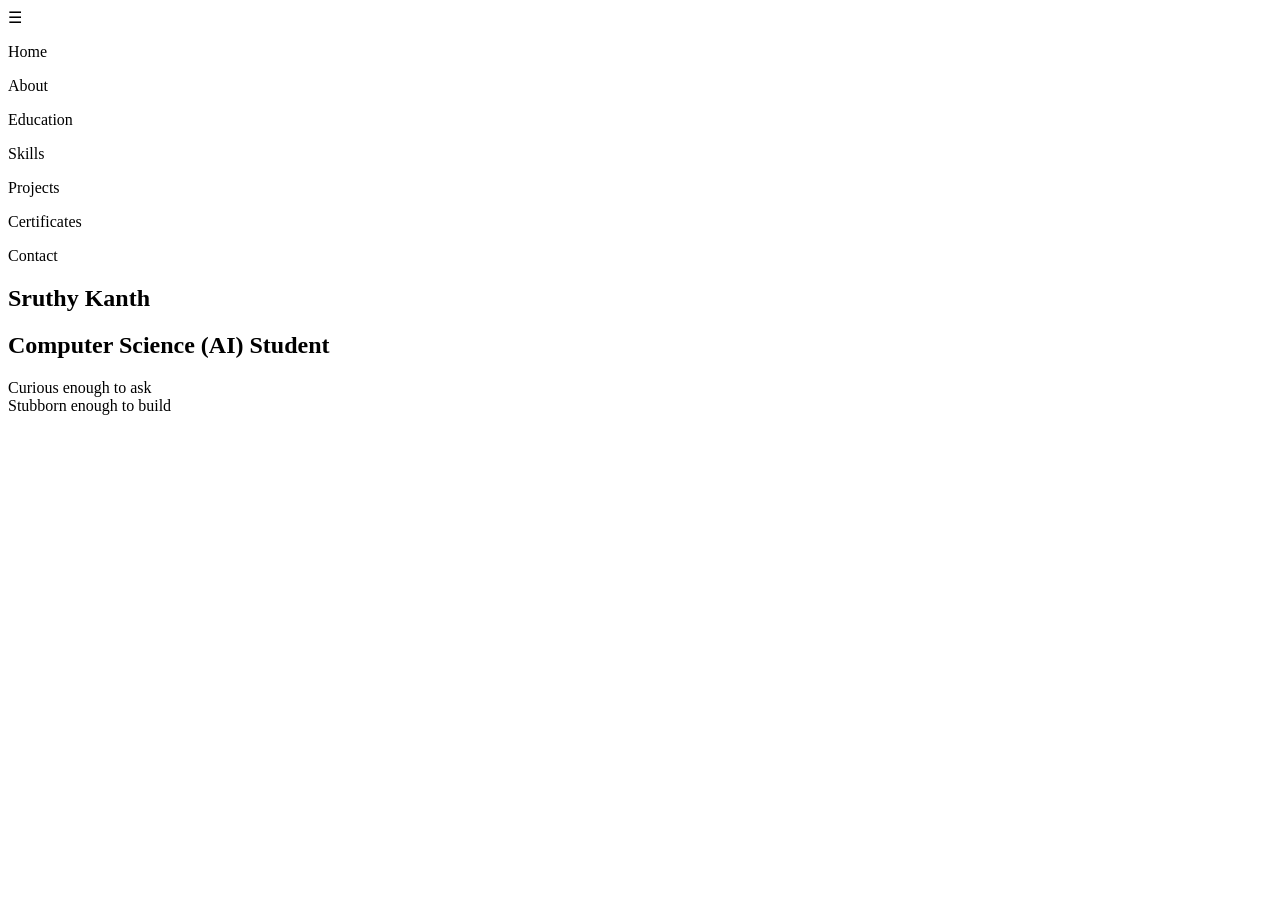
==== index.html @ 487d2e38 "First Commit" ====
<!DOCTYPE html>
<html>
    <head>

    </head>

    <body>
        <header>
            <div>
                 ☰
            </div>

            <div>
                <p>Home</p>
                <p>About</p>
                <p>Education</p>
                <p>Skills</p>
                <p>Projects</p>
                <p>Certificates</p>
                <p>Contact</p>
            </div>
        </header>
        
        <section>
            <h1>Sruthy Kanth</h1>

            <h2>Computer Science (AI) Student</h2>

            <p>Curious enough to ask <br> Stubborn enough to build</p>
        </section>

        

    </body>
    
</html>
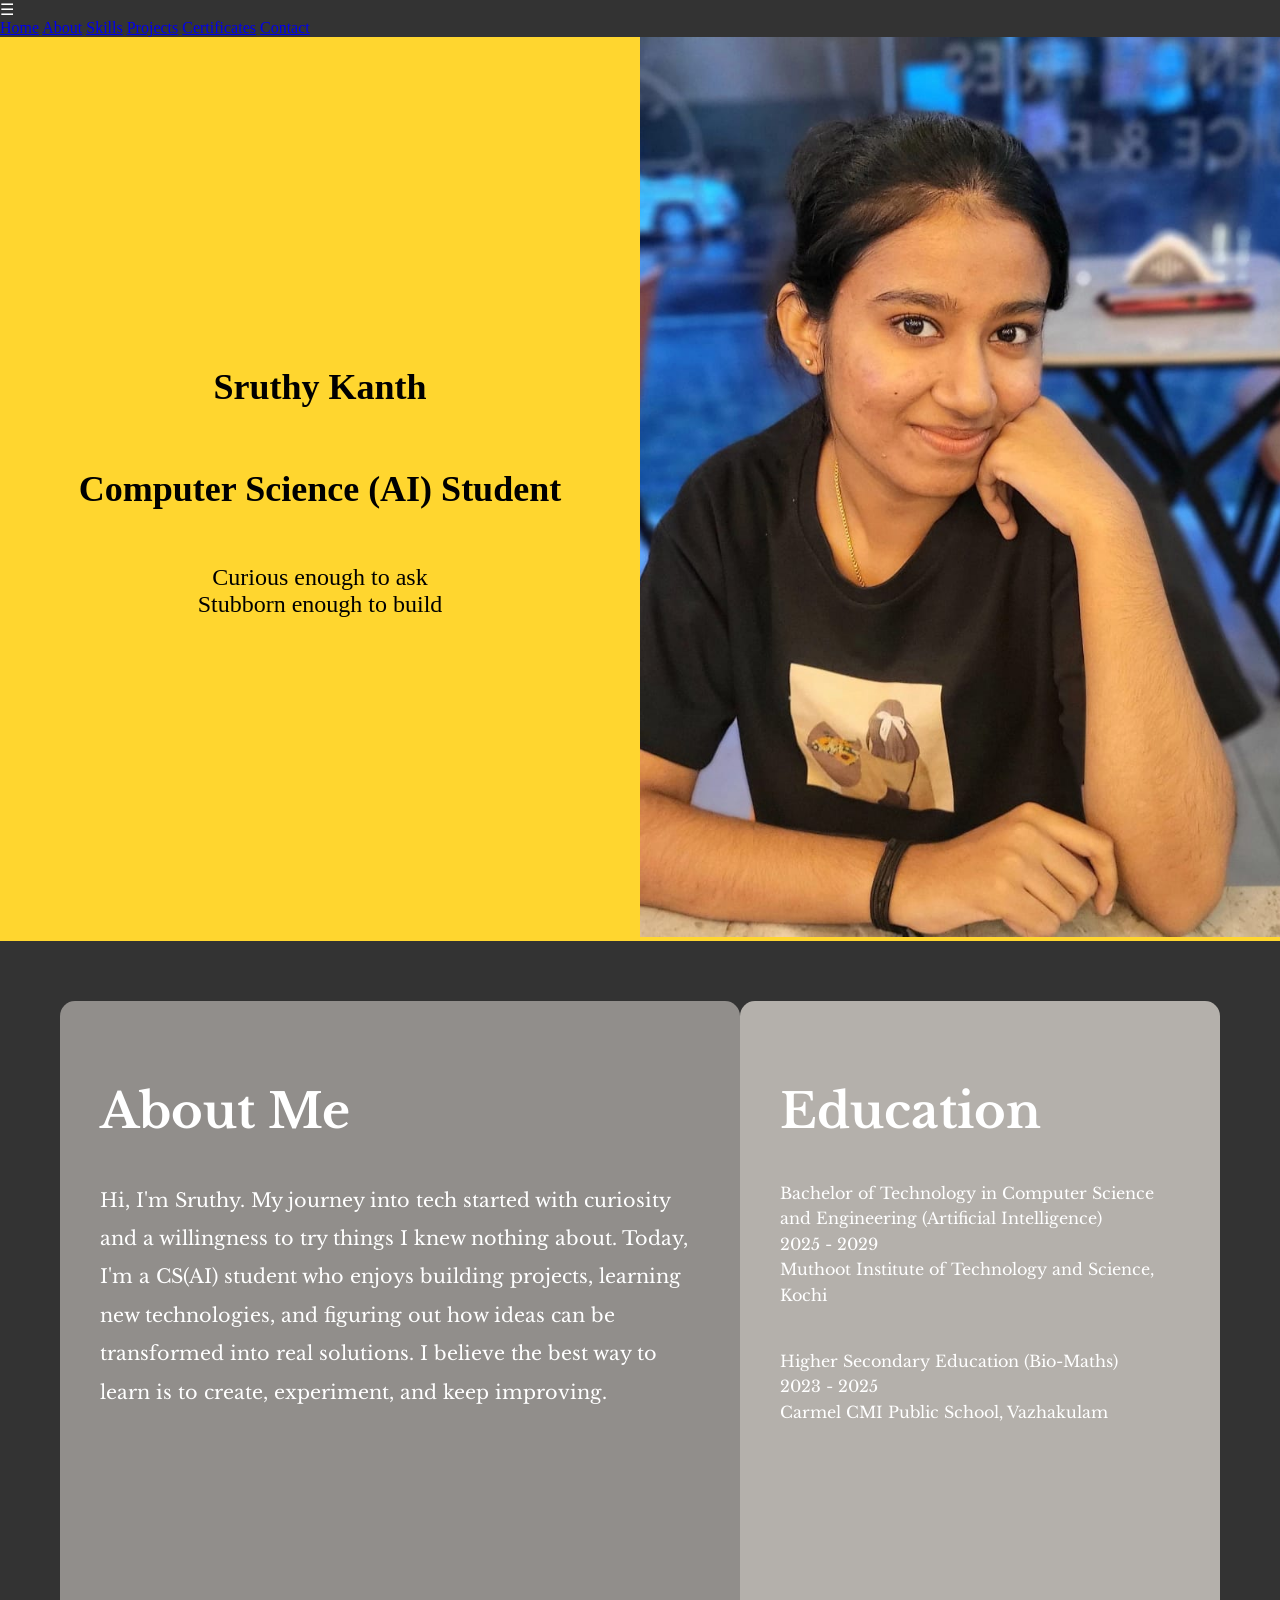
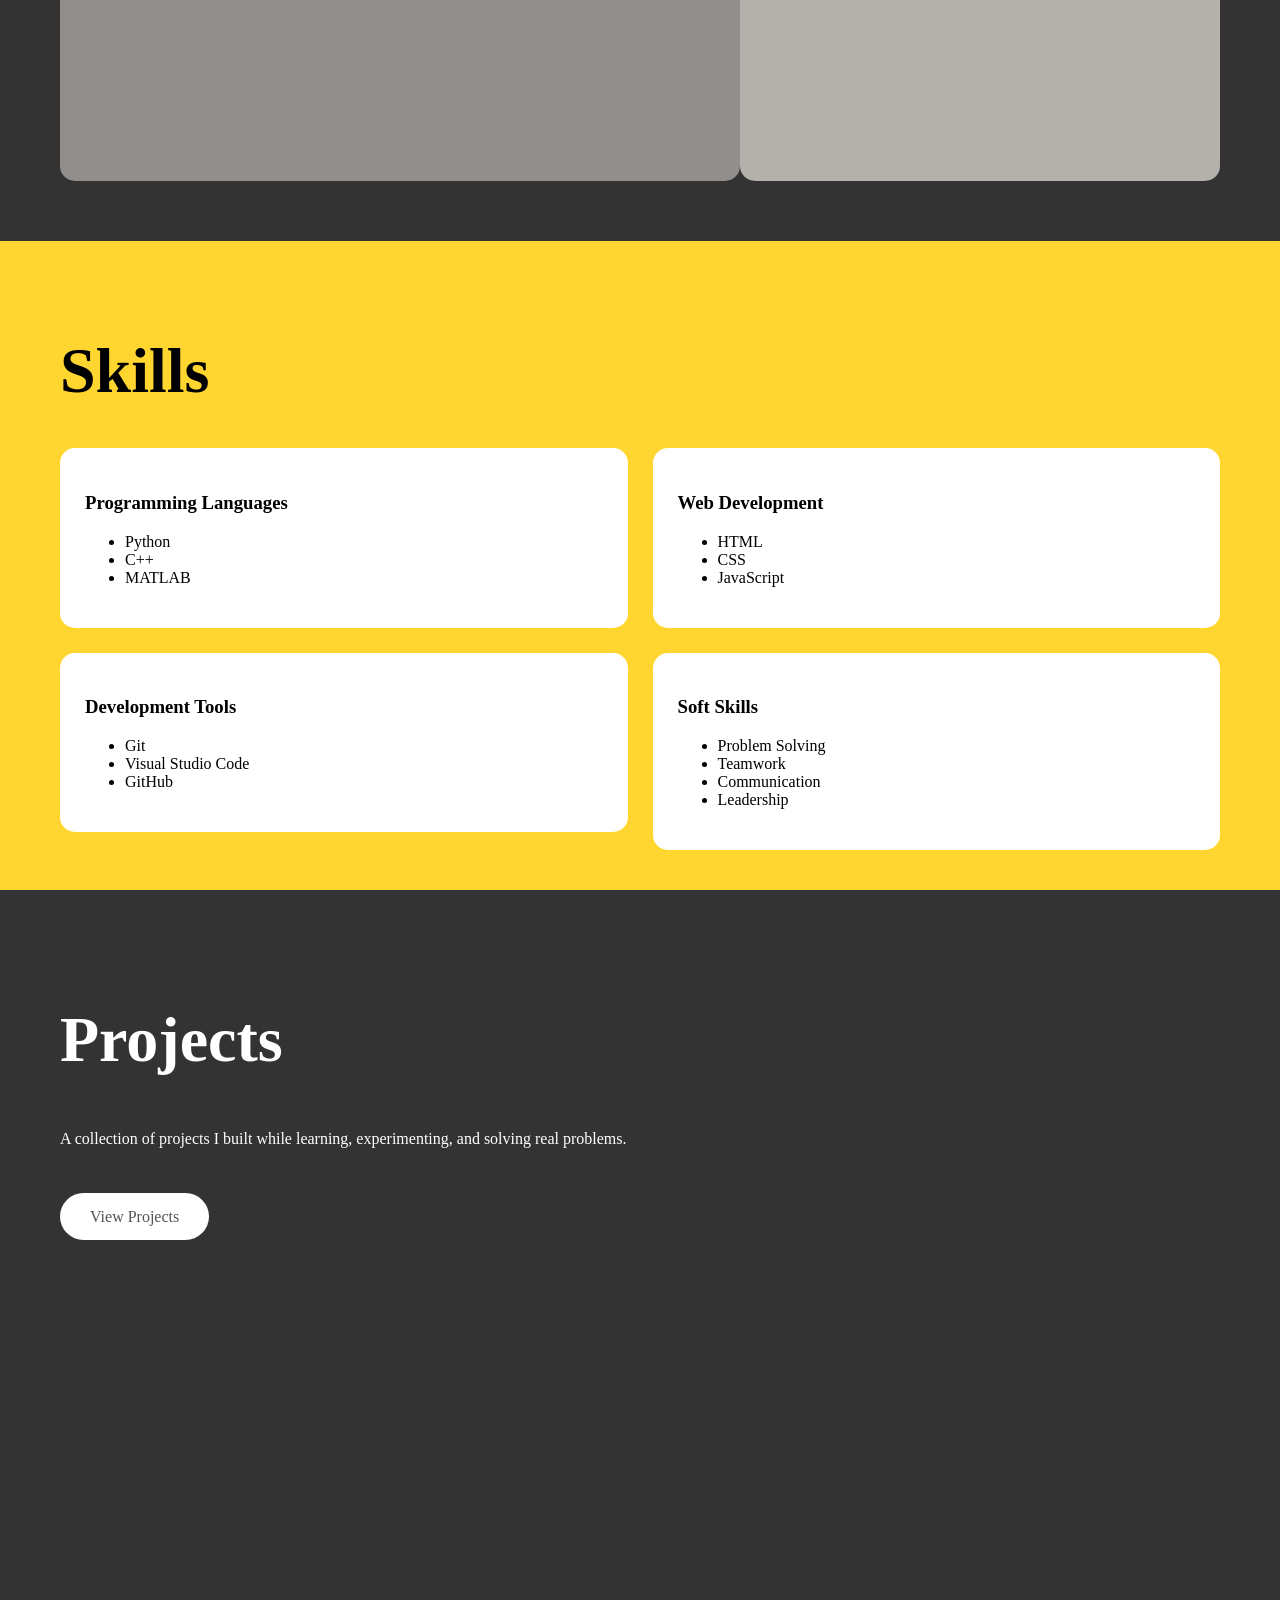
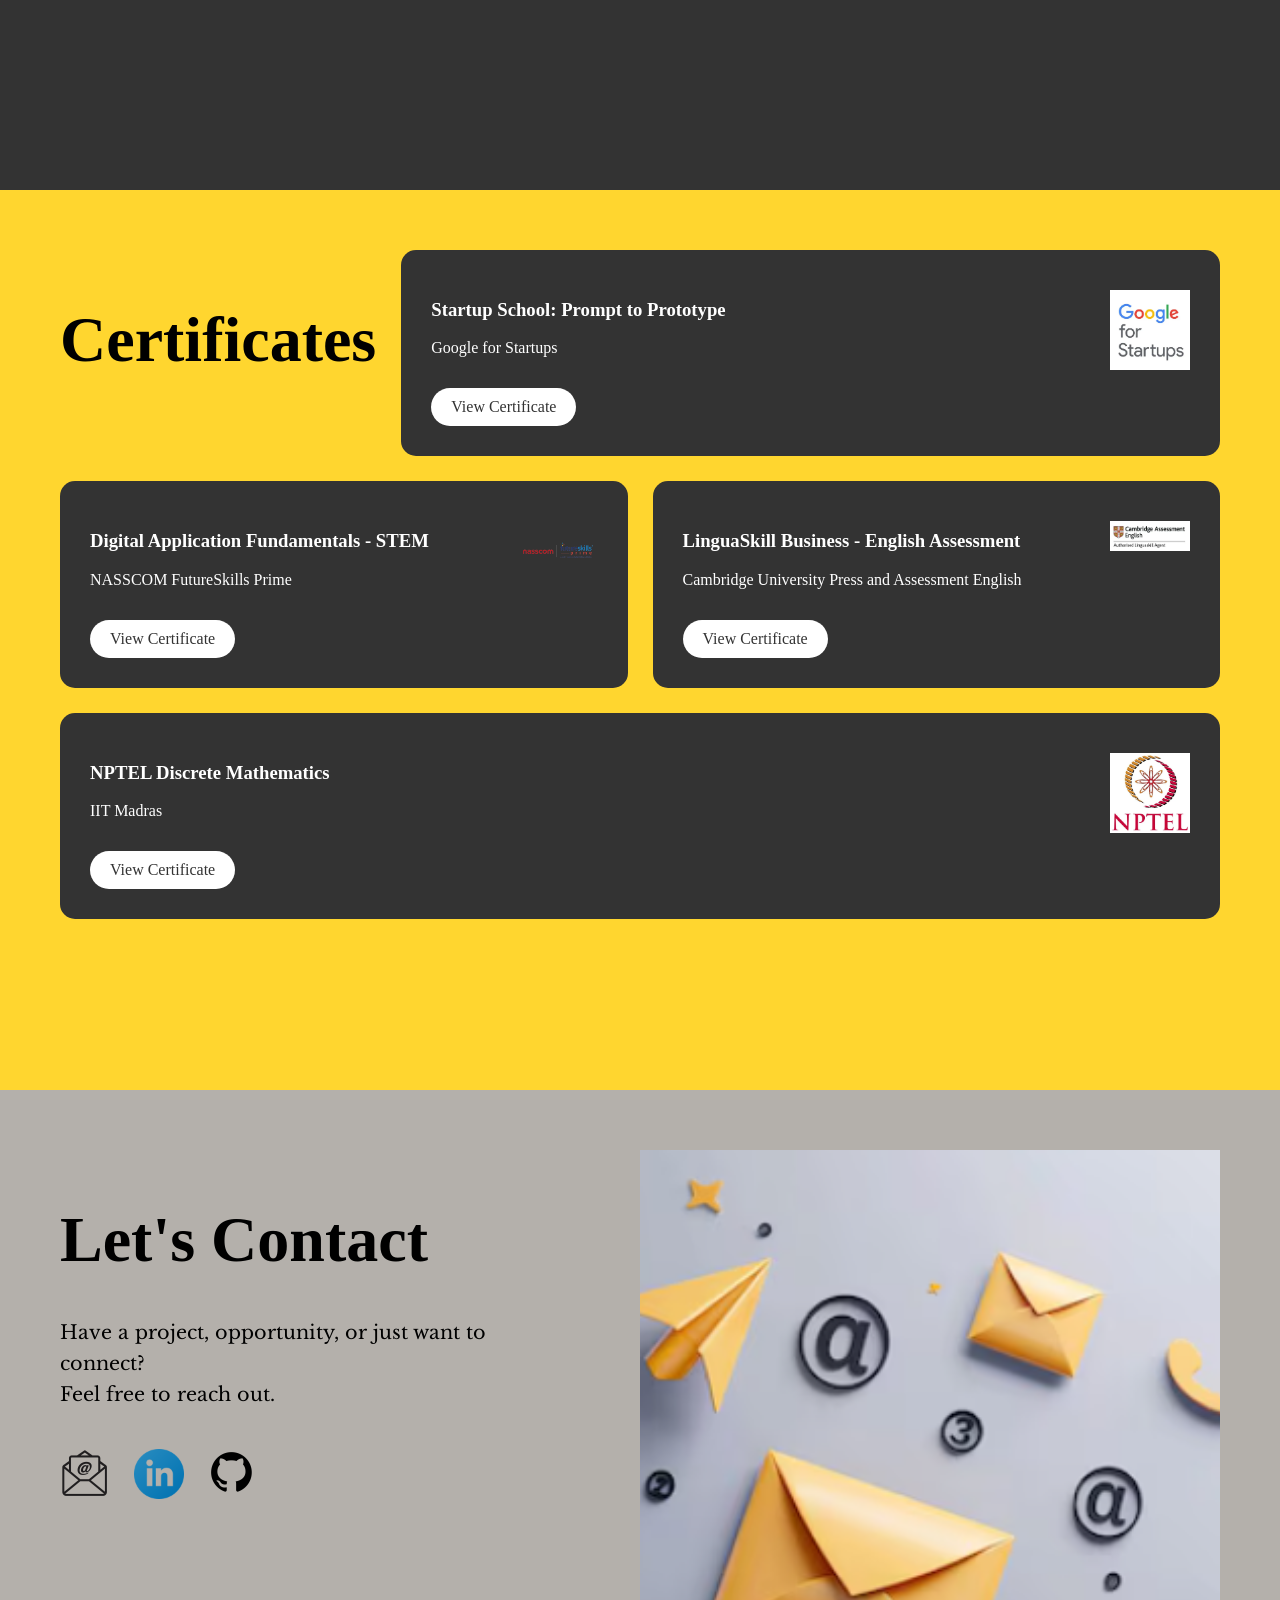
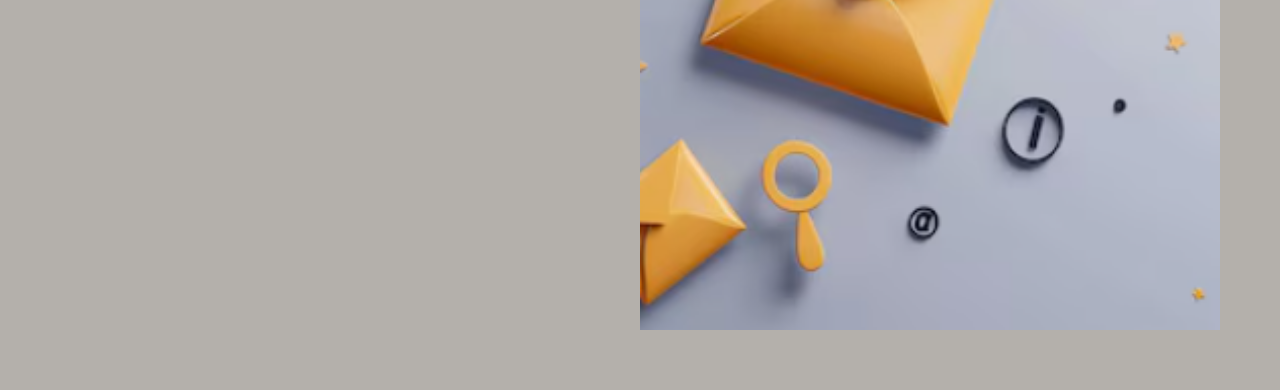
==== commit 103084da: "html and css Completed" ====
--- a/index.html
+++ b/index.html
@@ -1,7 +1,11 @@
 <!DOCTYPE html>
 <html>
     <head>
-
+        <title>Sruthy Kanth | Portfolio</title>
+        <link rel="stylesheet" href="style.css">
+        <link rel="preconnect" href="https://fonts.googleapis.com">
+        <link rel="preconnect" href="https://fonts.gstatic.com" crossorigin>
+        <link href="https://fonts.googleapis.com/css2?family=Libre+Baskerville:ital,wght@0,400..700;1,400..700&family=Open+Sans:ital,wght@0,300..800;1,300..800&display=swap" rel="stylesheet">
     </head>
 
     <body>
@@ -11,26 +15,158 @@
             </div>
 
             <div>
-                <p>Home</p>
-                <p>About</p>
-                <p>Education</p>
-                <p>Skills</p>
-                <p>Projects</p>
-                <p>Certificates</p>
-                <p>Contact</p>
+                <a href="#hero">Home</a>
+                <a href="#about">About</a>
+                <a href="#skills">Skills</a>
+                <a href="#projects">Projects</a>
+                <a href="#certificates">Certificates</a>
+                <a href="#contact">Contact</a>
             </div>
         </header>
         
-        <section>
-            <h1>Sruthy Kanth</h1>
+        <section id="hero">
 
-            <h2>Computer Science (AI) Student</h2>
+            <div>
+                <h1>Sruthy Kanth</h1>
 
-            <p>Curious enough to ask <br> Stubborn enough to build</p>
+                <h2>Computer Science (AI) Student</h2>
+
+                <p>Curious enough to ask <br> Stubborn enough to build</p>
+            </div>
+
+            <div>
+
+                <img src="images/Photo1.jpg" alt="Sruthy Kanth">
+
+            </div>
+
+        </section>
+
+        <section id="about">
+            <div class="about-item">
+
+                <h2>About Me</h2>
+                <p>Hi, I'm Sruthy. My journey into tech started with curiosity and a willingness to try things I knew nothing about. Today, I'm a CS(AI) student who enjoys building projects, learning new technologies, and figuring out how ideas can be transformed into real solutions. I believe the best way to learn is to create, experiment, and keep improving.</p>
+
+            </div>
+
+            <div class="education-item">
+                <h2>Education</h2>
+                <p>Bachelor of Technology in Computer Science and Engineering (Artificial Intelligence) <br> 2025 - 2029 <br> Muthoot Institute of Technology and Science, Kochi</p>
+                <p>Higher Secondary Education (Bio-Maths)<br> 2023 - 2025 <br> Carmel CMI Public School, Vazhakulam</p>
+            </div>
+        </section>
+
+        <section id="skills">
+            <h2>Skills</h2>
+            <div class="skills-container">
+
+            <div class="skill-card">
+                <h3>Programming Languages</h3>
+                <ul>
+                    <li>Python</li>
+                    <li>C++</li>
+                    <li>MATLAB</li>
+                </ul>
+            </div>
+            <div class="skill-card">
+                <h3>Web Development</h3>
+                <ul>
+                    <li>HTML</li>
+                    <li>CSS</li>
+                    <li>JavaScript</li>
+                </ul>
+            </div>
+            <div class="skill-card">
+                <h3>Development Tools</h3>
+                <ul>
+                    <li>Git</li>
+                    <li>Visual Studio Code</li>
+                    <li>GitHub</li>
+                </ul>
+            </div>
+            <div class="skill-card">
+                <h3>Soft Skills</h3>
+                <ul>
+                    <li>Problem Solving</li>
+                    <li>Teamwork</li>
+                    <li>Communication</li>
+                    <li>Leadership</li>
+                </ul>
+            </div>
+            </div>
+        </section>
+
+        <section id="projects">
+            <div>
+            <h2>Projects</h2>
+            <p>A collection of projects I built while learning, experimenting, and solving real problems.</p>
+            <a href="projects.html " target="_blank">View Projects</a>
+            </div>
+
+            
+           <!-- <div class="image-slider">
+                <img src="images/project1.png" alt="Project 1">
+                <img src="images/project2.png" alt="Project 2">
+                <img src="images/project3.png" alt="Project 3">
+            </div>-->
+            
         </section>
 
         
 
+        <section id="certificates">
+            <div class="certificates-container">
+            <h2>Certificates</h2>
+            <div class="certificate-card">
+                <img src="images/gfs.webp" alt="Google" class="certificate-logo">                
+                <h3>Startup School: Prompt to Prototype</h3>
+                <p>Google for Startups</p>
+                <a href="certificate/Prompt_to_prototype.pdf" target="_blank">View Certificate</a>
+            </div>
+
+             <div class="certificate-card">
+                <img src="images/nasscom.png" alt="NASSCOM" class="certificate-logo">
+                <h3>Digital Application Fundamentals - STEM</h3>
+                <p>NASSCOM FutureSkills Prime</p>
+                <a href="certificate/nasscomcertificate.pdf" target="_blank">View Certificate</a>
+                
+            </div>
+
+             <div class="certificate-card" >
+                <img src="images/cambridge.webp" alt="LinguaSkill" class="certificate-logo">
+                <h3>LinguaSkill Business - English Assessment</h3>
+                <p>Cambridge University Press and Assessment English</p>
+                <a href="certificate/linguaskills.pdf" target="_blank">View Certificate</a>
+                
+            </div>
+
+             <div class="certificate-card">
+                <img src="images/nptel.webp" alt="NPTEL" class="certificate-logo">
+                <h3>NPTEL Discrete Mathematics</h3>
+                <p>IIT Madras</p>
+                <a href="certificate/DM_Nptel.pdf" target="_blank">View Certificate</a>
+                
+            </div>
+        </section>
+
+        <section id="contact">
+            <div>
+            <h2>Let's Contact</h2>
+            <p class="contact-text">
+                Have a project, opportunity, or just want to connect?<br> Feel free to reach out. 
+            </p>
+            <div class="contact-icons">
+            <a href ="mailto:sruthykanth06@gmail.com" target="_blank"><img src="images/Email.png" alt="Email" width="50px"></a>
+            <a href="https://www.linkedin.com/in/sruthy-kanth/" target="_blank"><img src="images/linkedIn.png" alt="LinkedIn" width="50px"></a>
+            <a href="https://github.com/sruthy-kanth" target="_blank"><img src="images/github.png" alt="GitHub" width="50px"></a>
+            </div>
+            </div>
+            <div class="contact-image-container">
+                <img src="images/contact.png" alt="Contact Image" class="contact-image">
+            </div>
+        </section>
+
     </body>
     
 </html>
--- a/style.css
+++ b/style.css
@@ -0,0 +1,295 @@
+body{
+    margin: 0;
+}
+
+
+header{
+    background-color: #333;
+    color:white;
+}
+
+section{
+    
+    min-height: 100vh;
+    padding: 60px;
+    box-sizing:border-box;
+}
+
+#hero{
+    background-color: #ffd62f;
+    color:black;
+    display: flex;
+    align-items: stretch;
+    padding: 0;
+}
+
+#hero div{
+    flex:1;
+}
+
+#hero div:first-child{
+    display:flex;
+    flex-direction:column;
+    justify-content:center;
+    align-items:center;
+    text-align:center;
+    font-size: 1.5em;
+    font-family: Georgia, serif;
+}
+
+#hero img{
+    width: 100%;
+    height:100vh;
+    object-fit:cover;
+}
+
+#about{
+    background-color: #333;
+    color:white;
+    display: flex;
+    font-family: libre baskerville, serif;
+    
+}
+#about h2{
+    font-size: 3em;
+}
+
+#about div{
+    padding: 20px;
+    
+}
+
+#about div:first-child{
+    flex:1.5;
+    padding: 40px;
+    
+}
+#about div:first-child p{
+    max-width: 700px;
+    line-height: 2;
+    font-size: 1.2em;
+    
+}
+#about div:last-child{
+    flex:1;
+    padding: 40px;
+}
+
+.about-item{
+    background-color: #918e8b;
+    padding: 25px;
+    border-radius: 15px;
+    gap: 15px;
+
+}
+
+.education-item{
+    flex: 1 1 40%;
+    padding: 25px;
+    background-color: #b4b0ab;
+    border-radius: 15px;
+}
+
+.education-item p{
+    margin-bottom: 40px;
+    line-height: 1.6;
+}
+
+#skills{
+    background-color: #ffd62f;
+    color: black;
+    min-height: auto;
+    padding: 40px 60px;
+}
+
+#skills h2{
+    font-size: 4em;
+    color: black;
+    margin-bottom: 40px;
+}
+
+.skills-container{
+    display: flex;
+    flex-wrap: wrap;
+    gap: 25px;
+    align-items: flex-start;
+}
+
+.skill-card{
+    flex: 1 1 40%;
+    padding: 25px;
+    background-color: white;
+    border-radius: 15px;
+}
+
+#projects{
+    background-color: #333;
+    color: white;
+    display: flex;
+    justify-content: center;
+}
+#projects p{
+    max-width: 600px;
+    margin-bottom: 60px;
+}
+
+#projects div{
+    flex:1;
+    flex-direction: column;
+    align-items: center;
+}
+
+#projects .image-slider{
+    align-self:center;
+    display: flex;
+    gap: 20px;
+    overflow-x: auto;
+}
+
+
+#project_redirect{
+    background-color: white;
+}
+
+#project_redirect h2{
+    color: #333;
+    font-size: 4em;
+    
+    
+}
+#projects h2{
+    font-size: 4em;
+}
+
+#projects a{
+    background-color: white;
+    color: #535353;
+    padding: 15px 30px;
+    text-decoration: none;
+    width: fit-content;
+    border-radius: 30px;
+    
+}
+.redirect-container{
+    display: flex;
+    flex-wrap: wrap;
+    gap: 25px;
+}
+
+.redirect_card{
+    flex: 1 1 45%;
+    padding: 25px;
+    background-color: #b4b0ab;
+    color: #333;
+    border-radius: 15px;
+}
+
+.redirect_card a{
+    display: inline-block;
+
+    padding: 10px 20px;
+
+    background: #333;
+
+    color: white;
+
+    text-decoration: none;
+
+    border-radius: 25px;
+}
+
+#certificates{
+    background-color: #ffd62f;
+    color:black;
+}
+#certificates h2{
+    font-size: 4em;
+    color: black;
+    margin-bottom: 40px;
+}
+
+.certificates-container{
+    display: flex;
+    flex-wrap: wrap;
+    gap: 25px;
+}
+
+.certificate-card{
+    flex: 1 1 40%;
+    background: #333;
+    color: white;
+    padding: 25px;
+    border-radius: 15px;
+}
+
+.certificate-card a{
+    display:inline-block;
+    margin-top:15px;
+
+    padding:10px 20px;
+
+    background:white;
+    color:#333;
+
+    text-decoration:none;
+
+    border-radius:25px;
+}
+
+.certificate-card{
+    position: relative;
+    padding: 30px;
+    background-color: #333;
+    color: white;
+    border-radius: 15px;
+}
+
+.certificate-logo{
+    position:absolute;
+    top:40px;
+    right:30px;
+    max-width:80px;
+    max-height:80px;
+}
+
+#contact{
+    background-color: #b4b0ab;
+    color:black;
+    display:flex;
+    height:100vh;
+}
+#contact div{
+    flex:1;
+    align-items:center;
+}
+
+#contact h2{
+    font-size: 4em;
+    margin-bottom: 40px;
+}
+
+.contact-text{
+    font-size: 1.2em;
+    line-height: 1.6;
+    max-width: 500px;
+    margin-bottom: 40px;
+    font-family: libre baskerville, serif;
+}
+
+.contact-icons img{
+    transition: transform 0.3s;
+}
+
+.contact-icons img:hover{
+    transform: scale(1.15);
+}
+
+#contact a{
+    margin-right: 20px;
+}
+
+.contact-image-container img{
+    width: 100%;
+    height: 100%;
+    object-fit:cover;
+}
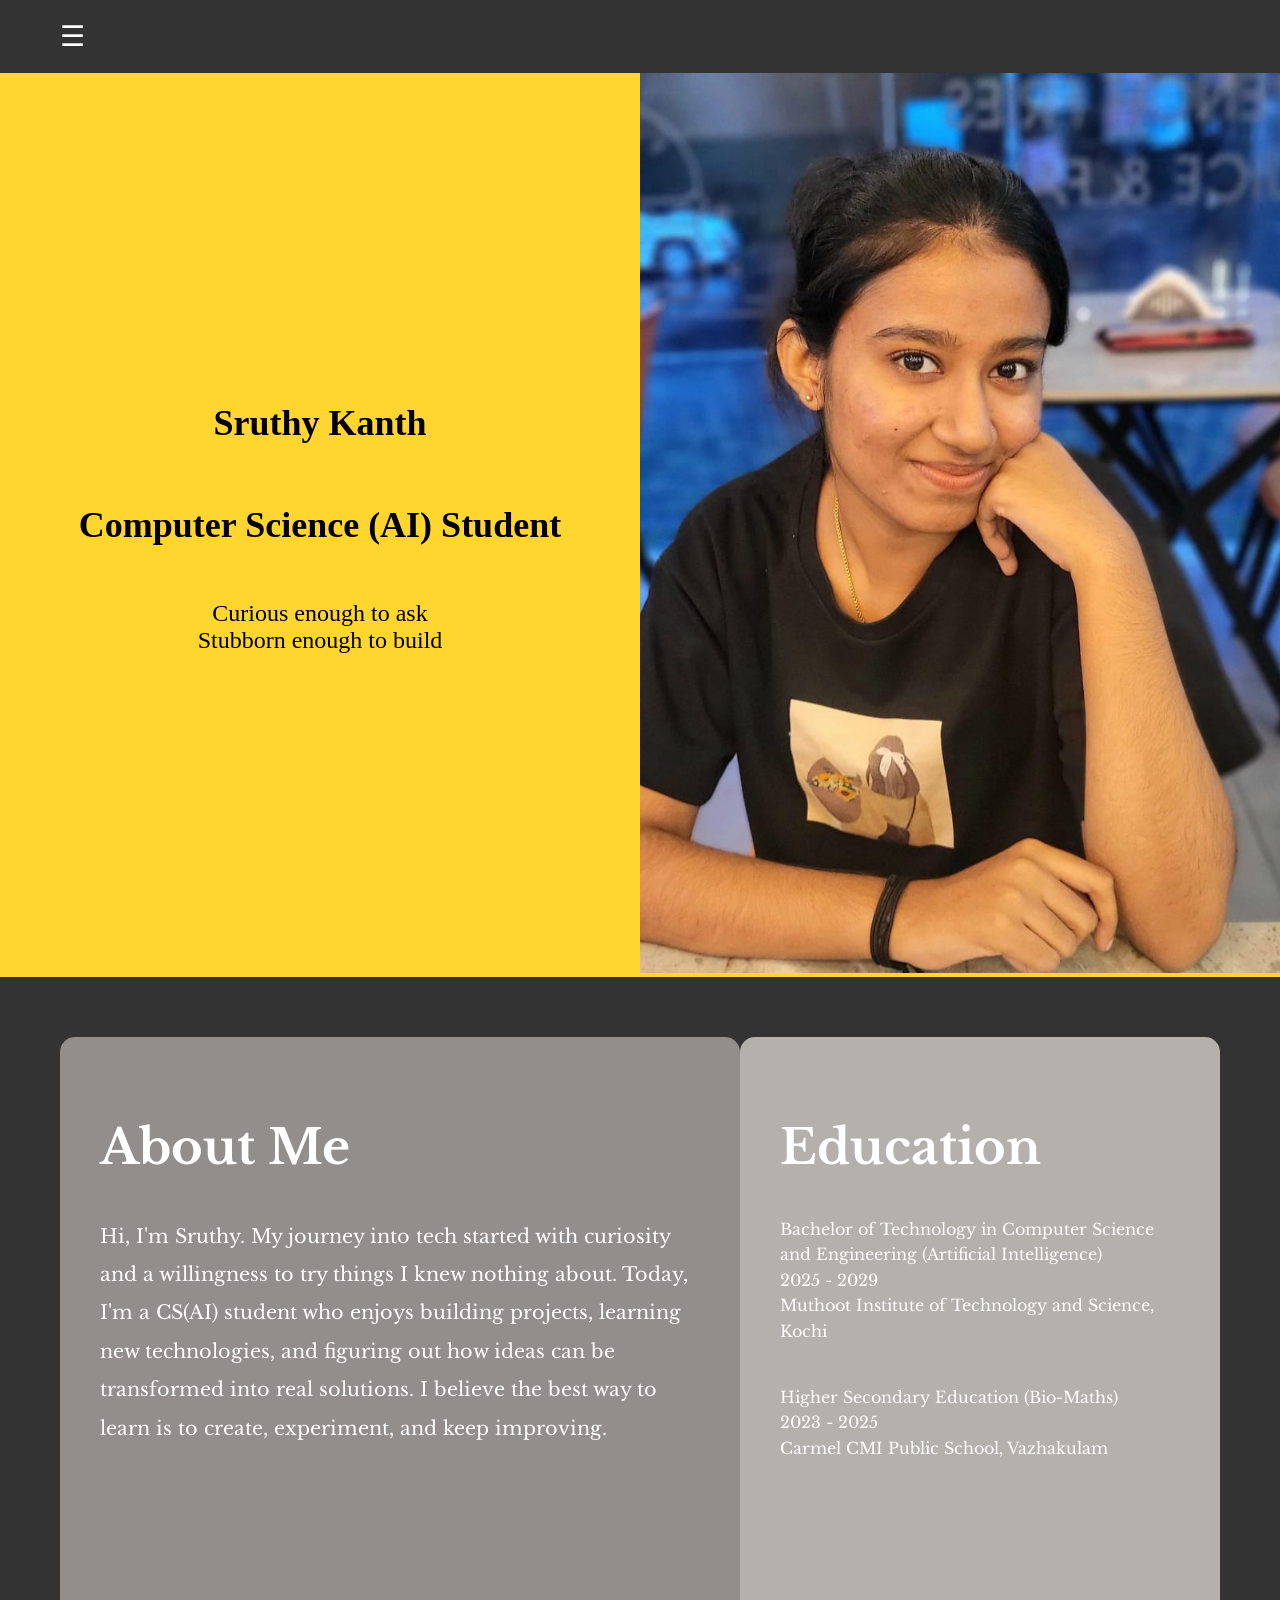
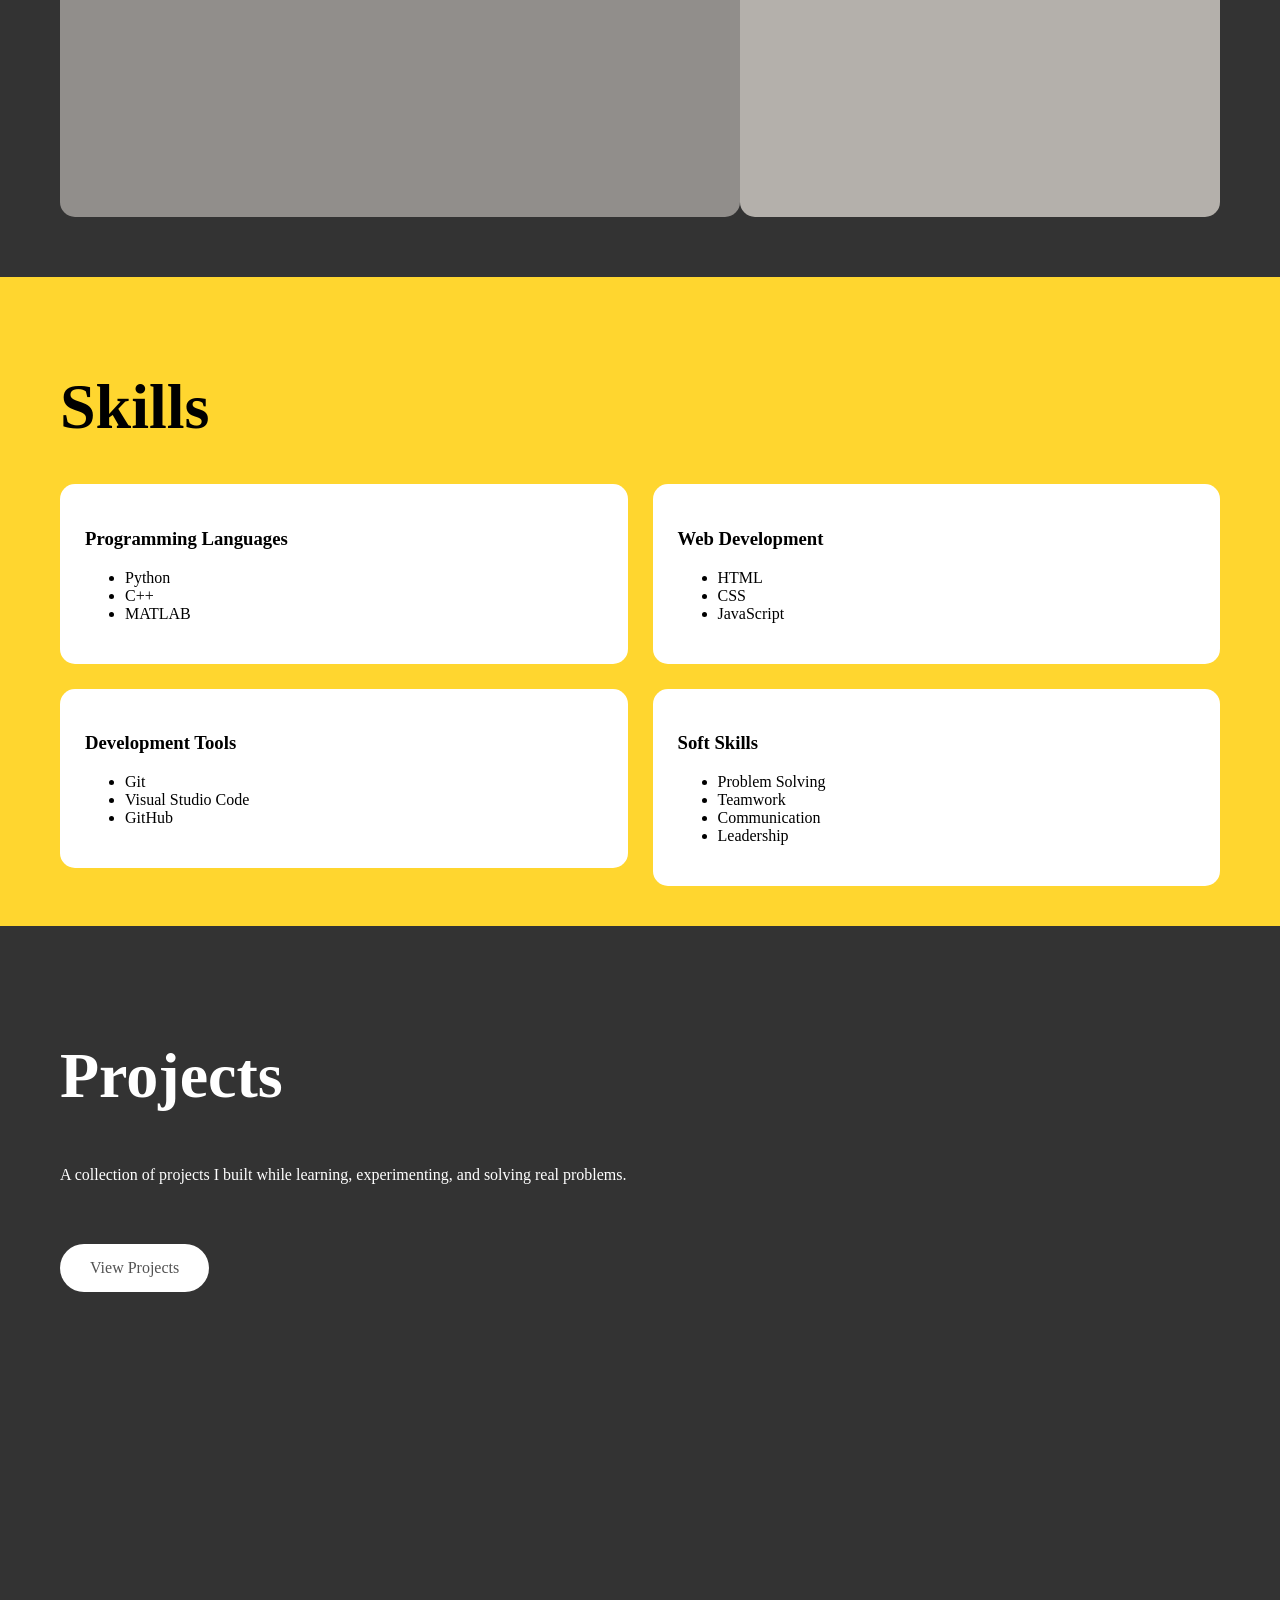
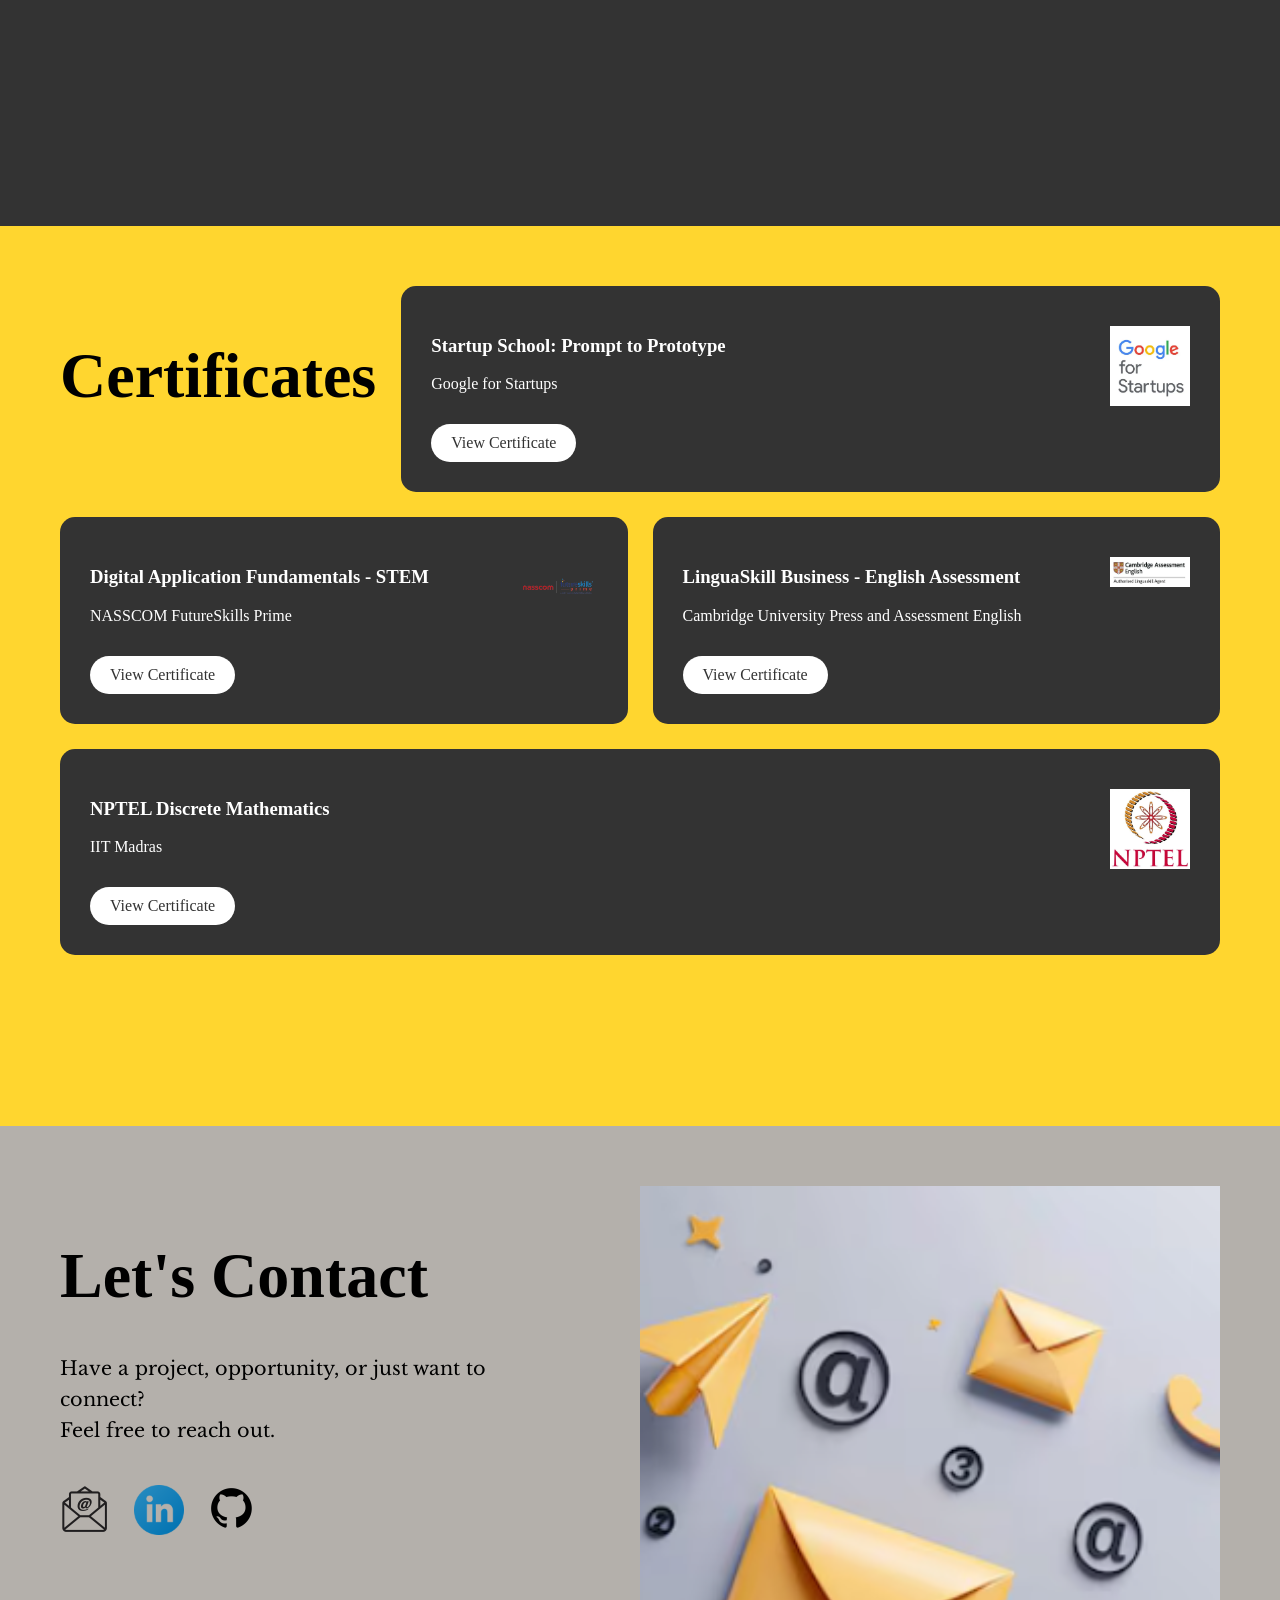
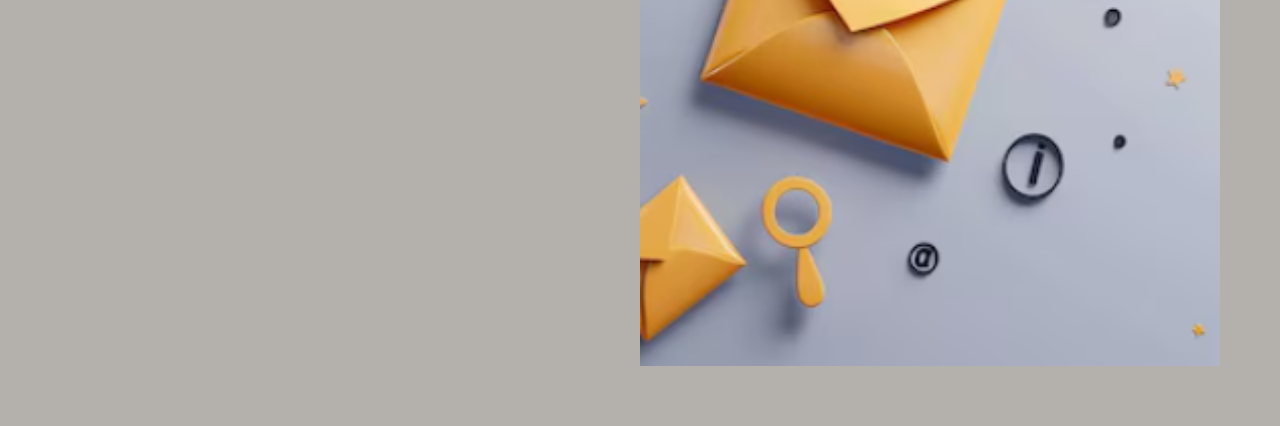
==== commit 66b54677: "Added the Hamburger menu" ====
--- a/index.html
+++ b/index.html
@@ -10,11 +10,11 @@
 
     <body>
         <header>
-            <div>
+            <div class="hamburger">
                  ☰
             </div>
 
-            <div>
+            <div  class="nav-links">
                 <a href="#hero">Home</a>
                 <a href="#about">About</a>
                 <a href="#skills">Skills</a>
@@ -103,13 +103,6 @@
             <p>A collection of projects I built while learning, experimenting, and solving real problems.</p>
             <a href="projects.html " target="_blank">View Projects</a>
             </div>
-
-            
-           <!-- <div class="image-slider">
-                <img src="images/project1.png" alt="Project 1">
-                <img src="images/project2.png" alt="Project 2">
-                <img src="images/project3.png" alt="Project 3">
-            </div>-->
             
         </section>
 
@@ -167,6 +160,8 @@
             </div>
         </section>
 
+        <script src="script.js"></script>
+
     </body>
     
 </html>
--- a/style.css
+++ b/style.css
@@ -1,3 +1,7 @@
+html{
+    scroll-behavior: smooth;
+}
+
 body{
     margin: 0;
 }
@@ -6,6 +10,30 @@
 header{
     background-color: #333;
     color:white;
+    padding: 20px 60px;
+    display: flex;
+    justify-content: space-between;
+    align-items: center;
+}
+
+.nav-links{
+    display: none;
+}
+
+.nav-links a{
+    color: white;
+    text-decoration: none;
+    margin-left: 25px;
+}
+
+.nav-links.active{
+    display: flex;
+    flex-direction: column;
+}
+
+.hamburger{
+    font-size:28px;
+    cursor: pointer;
 }
 
 section{
@@ -168,6 +196,7 @@
     text-decoration: none;
     width: fit-content;
     border-radius: 30px;
+    display: inline-block;
     
 }
 .redirect-container{
@@ -292,4 +321,14 @@
     width: 100%;
     height: 100%;
     object-fit:cover;
+}
+
+a{
+    transition: 0.3s ease;
+}
+
+#projects a:hover,
+.redirect-container a:hover,
+.certificate-card a:hover{
+    transform: scale(1.05);
 }
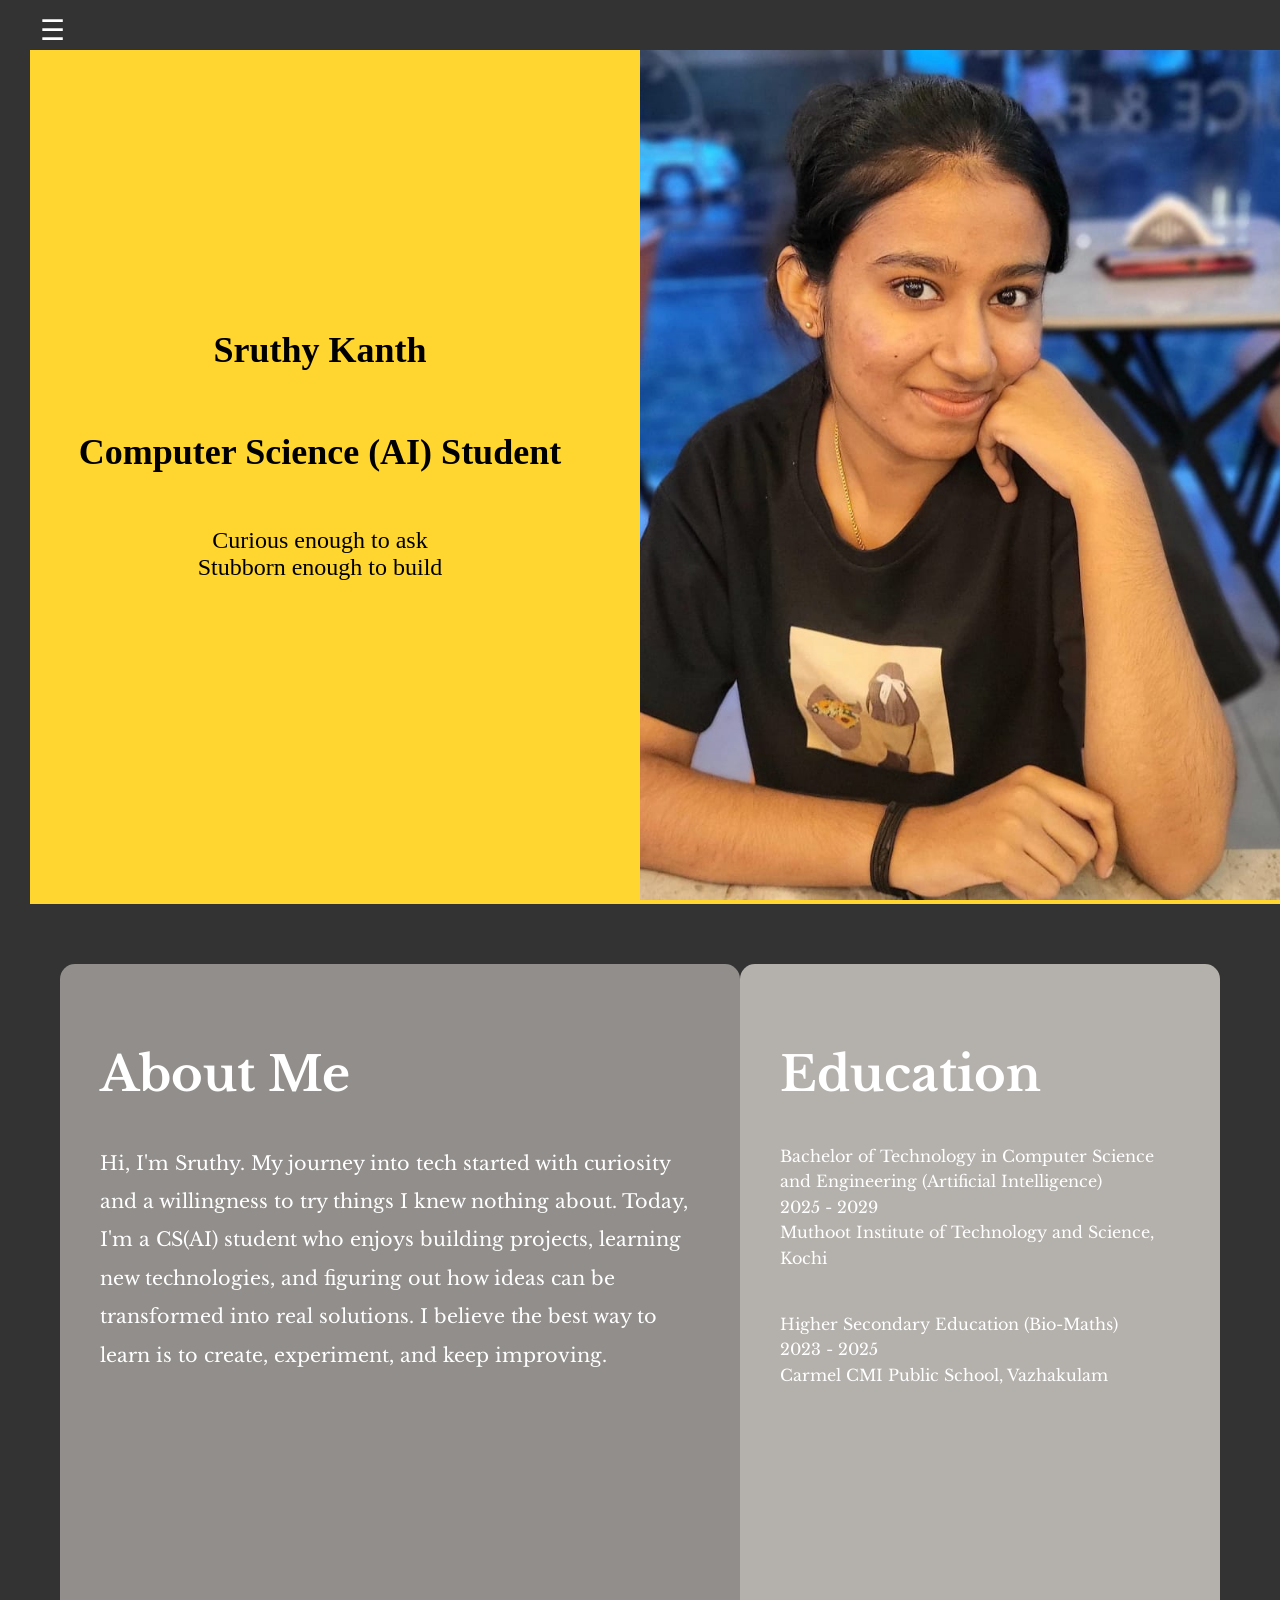
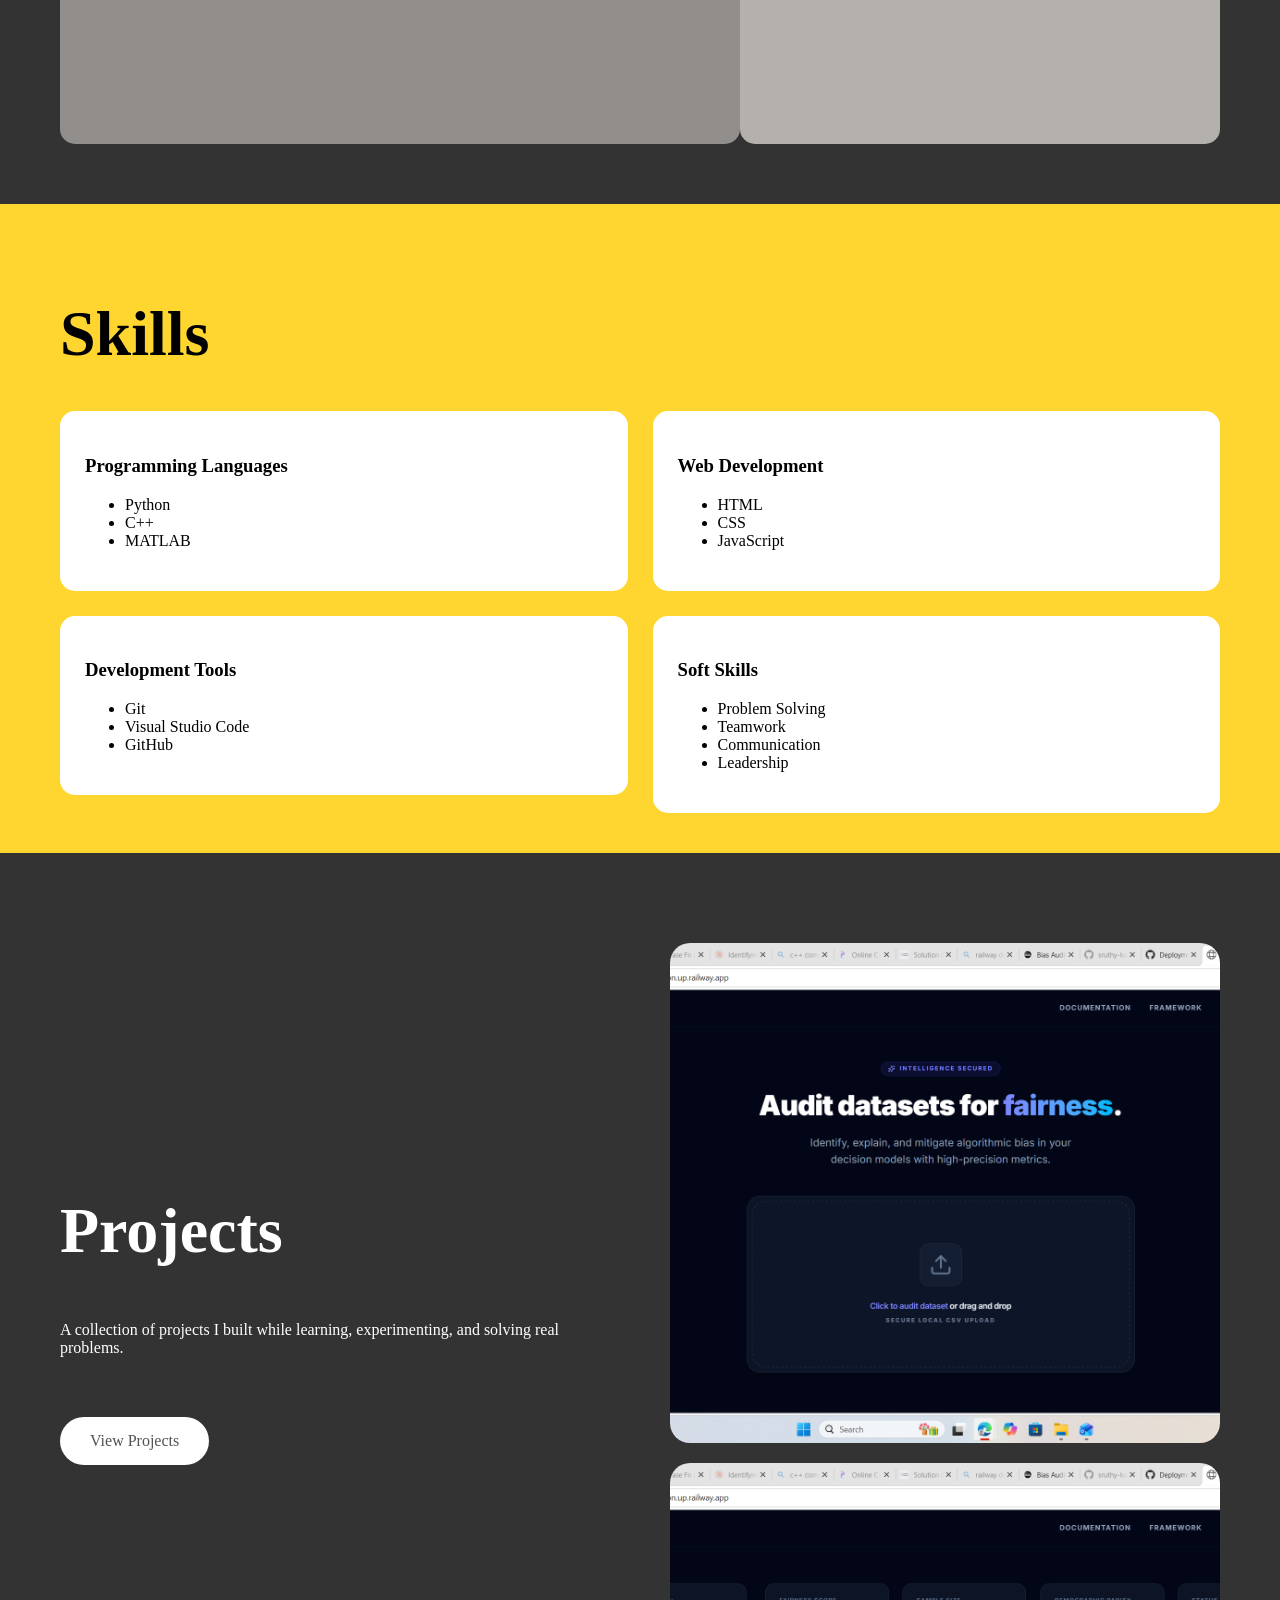
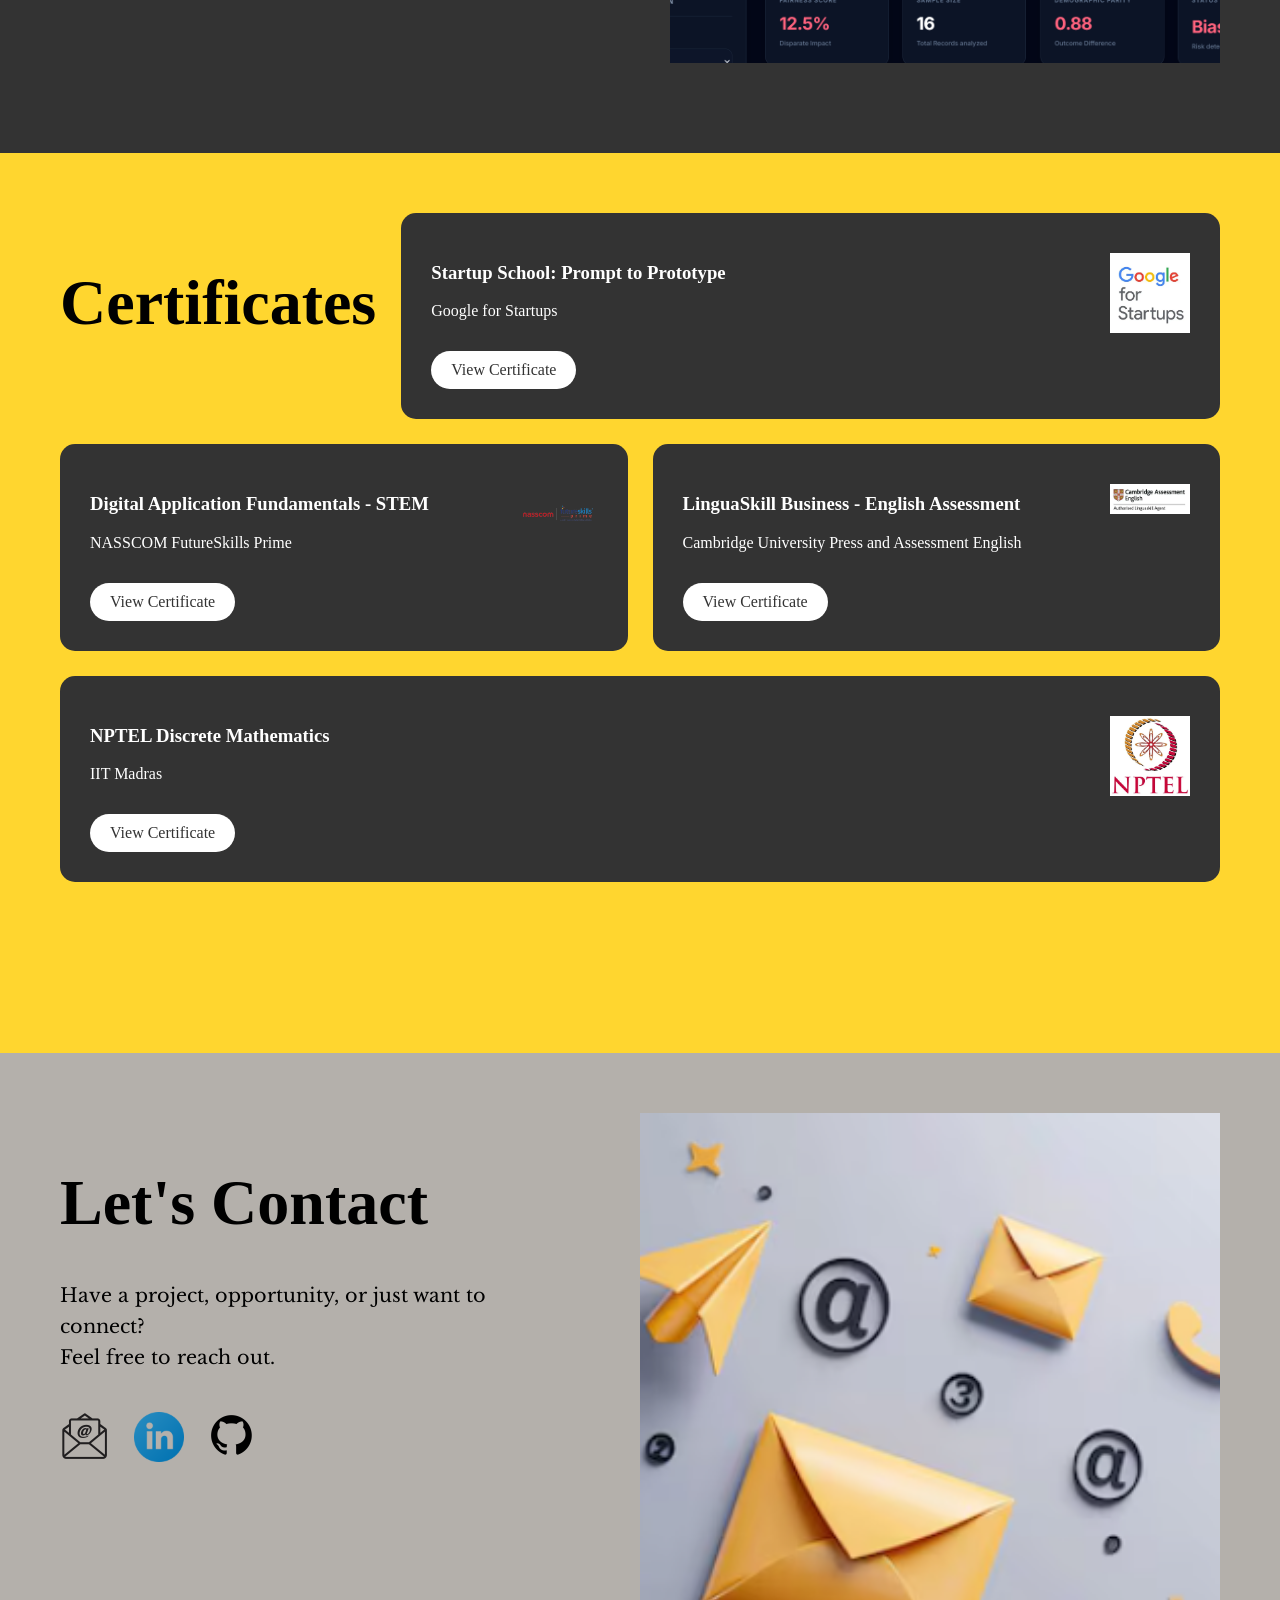
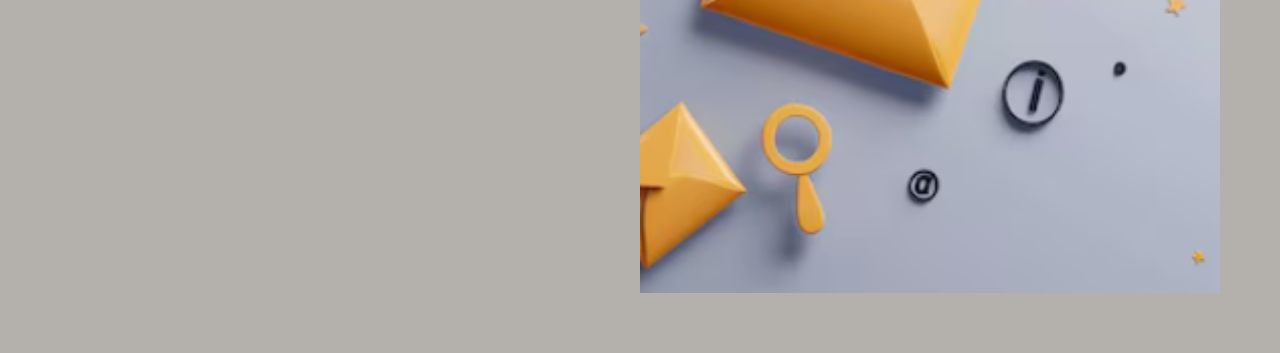
==== commit ec803fa3: "final commit" ====
--- a/index.html
+++ b/index.html
@@ -99,9 +99,27 @@
 
         <section id="projects">
             <div>
-            <h2>Projects</h2>
-            <p>A collection of projects I built while learning, experimenting, and solving real problems.</p>
-            <a href="projects.html " target="_blank">View Projects</a>
+                <h2>Projects</h2>
+                <p>A collection of projects I built while learning, experimenting, and solving real problems.</p>
+                <a href="projects.html " target="_blank">View Projects</a>
+            </div>
+
+            <div class="project-gallery">
+                <div class="gallery-track">
+                    <img src="images/project1.png" alt="Projects">
+                    <img src="images/project2.png" alt="Projects">
+                    <img src="images/project3.png" alt="projects">
+                    <img src="images/project4.png" alt="Projects">
+                    <img src="images/project5.png" alt="Projects">
+
+
+                    <img src="images/project1.png" alt="Projects">
+                    <img src="images/project2.png" alt="Projects">
+                    <img src="images/project3.png" alt="projects">
+                    <img src="images/project4.png" alt="Projects">
+                    <img src="images/project5.png" alt="Projects">
+
+                </div>
             </div>
             
         </section>
--- a/style.css
+++ b/style.css
@@ -3,44 +3,78 @@
 }
 
 body{
-    margin: 0;
-}
-
+    margin:0;
+    padding-top:0;
+    background-color:#E9E1DD;
+}
 
 header{
     background-color: #333;
-    color:white;
-    padding: 20px 60px;
-    display: flex;
-    justify-content: space-between;
+    color: white;
+    padding: 25px 60px;
+    display: flex;
     align-items: center;
+    position: fixed;
+    top: 0;
+    left: 0;
+    width: 100%;
+    z-index: 1000;
 }
 
 .nav-links{
-    display: none;
-}
+    display: flex;
+    flex-direction: column;
+
+    position: fixed;
+    top: 0;
+    left: -250px;
+
+    width: 220px;
+    height: 100vh;
+
+    background-color: #333;
+    padding: 100px 30px;
+
+    transition: left 0.3s ease;
+    z-index: 1000;
+}
+
 
 .nav-links a{
     color: white;
     text-decoration: none;
-    margin-left: 25px;
+     margin-bottom: 20px;
+     font-size: larger;
+     font-family: system-ui, -apple-system, BlinkMacSystemFont, 'Segoe UI', Roboto, Oxygen, Ubuntu, Cantarell, 'Open Sans', 'Helvetica Neue', sans-serif;
 }
 
 .nav-links.active{
-    display: flex;
-    flex-direction: column;
+    left: 0;
 }
 
 .hamburger{
-    font-size:28px;
+    font-size: 28px;
     cursor: pointer;
+    position: fixed;
+    top: 14px;
+    left: 40px;
+    z-index: 1001;
+    color: white;
 }
 
 section{
     
     min-height: 100vh;
     padding: 60px;
-    box-sizing:border-box;
+    box-sizing:border-box;opacity: 0;
+    transform: translateY(20px);
+    transition: opacity 0.6s ease, transform 0.6s ease;
+
+}
+
+section.visible {
+    opacity: 1;
+    transform: translateY(0);
 }
 
 #hero{
@@ -63,6 +97,7 @@
     text-align:center;
     font-size: 1.5em;
     font-family: Georgia, serif;
+    animation: fadeInUp 2s ease forwards;
 }
 
 #hero img{
@@ -148,13 +183,50 @@
     padding: 25px;
     background-color: white;
     border-radius: 15px;
+    transition: transform 0.3s ease, box-shadow 0.3s ease;
+}
+
+.skill-card:hover {
+    transform: translateY(-6px);
+    box-shadow: 0 12px 24px rgba(0,0,0,0.12);
 }
 
 #projects{
     background-color: #333;
     color: white;
     display: flex;
-    justify-content: center;
+    align-items: center;
+    gap: 60px;
+    overflow: hidden;
+}
+
+.project-gallery{
+    flex: 1;
+    height: 80vh;
+    overflow: hidden;
+}
+
+.gallery-track{
+    display: flex;
+    flex-direction: column;
+    gap: 20px;
+    animation: scrollUp 18s linear infinite;
+}
+
+.gallery-track img{
+    width: 100%;
+    height: 500px;
+    border-radius: 20px;
+    object-fit: cover;
+}
+
+@keyframes scrollUp{
+    from{
+        transform: translateY(0);
+    }
+    to{
+        transform: translateY(-50%);
+    }
 }
 #projects p{
     max-width: 600px;
@@ -167,16 +239,11 @@
     align-items: center;
 }
 
-#projects .image-slider{
-    align-self:center;
-    display: flex;
-    gap: 20px;
-    overflow-x: auto;
-}
-
-
 #project_redirect{
     background-color: white;
+    opacity: 1 !important;
+    transform: none !important;
+    transition: none !important;
 }
 
 #project_redirect h2{
@@ -225,6 +292,12 @@
     text-decoration: none;
 
     border-radius: 25px;
+    transition: transform 0.3s ease, box-shadow 0.3s ease;
+}
+
+.redirect_card:hover {
+    transform: translateY(-6px);
+    box-shadow: 0 12px 24px rgba(0,0,0,0.15);
 }
 
 #certificates{
@@ -249,6 +322,12 @@
     color: white;
     padding: 25px;
     border-radius: 15px;
+    transition: transform 0.3s ease, box-shadow 0.3s ease;
+}
+
+.certificate-card:hover {
+    transform: translateY(-6px);
+    box-shadow: 0 12px 24px rgba(0,0,0,0.2);
 }
 
 .certificate-card a{
@@ -331,4 +410,16 @@
 .redirect-container a:hover,
 .certificate-card a:hover{
     transform: scale(1.05);
-}+}
+
+/*animation*/
+@keyframes fadeInUp {
+    from { opacity: 0; transform: translateY(30px); }
+    to   { opacity: 1; transform: translateY(0); }
+}
+
+@keyframes fadeIn {
+    from { opacity: 0; }
+    to   { opacity: 1; }
+}
+
